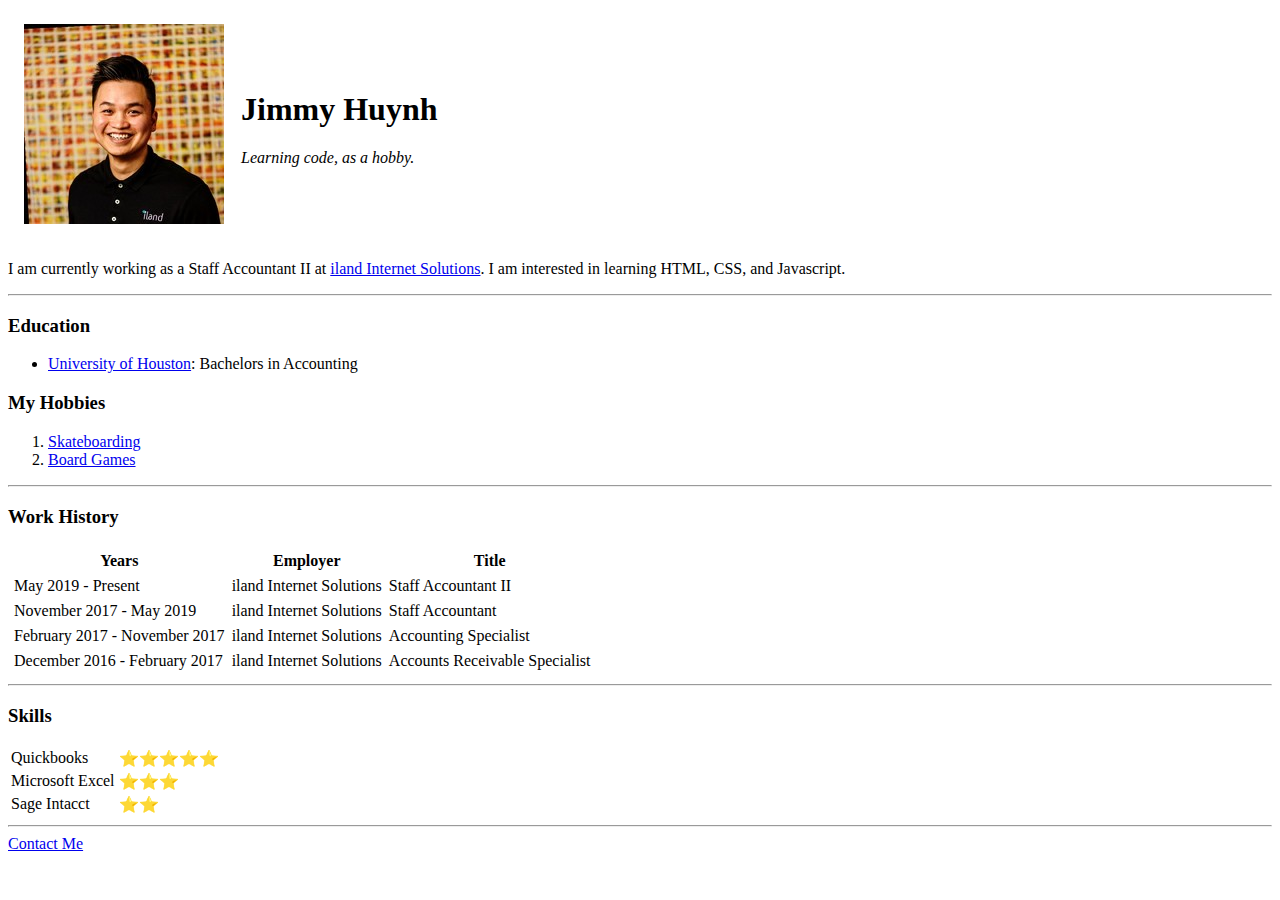
==== index.html @ 23d8958c "Update index.html" ====
<!DOCTYPE html>
<html lang="en" dir="ltr">

<head>
  <meta charset="utf-8">
  <title>Jimmy's Personal Site</title>
</head>

<body>
  <table cellspacing="15">
    <tr>
      <td><img src="Images/profilePhoto.jpeg" alt="Jimmy's Profile photo"></td>
      <td>
        <h1>Jimmy Huynh</h1>
        <p>
          <em>Learning code, as a hobby.</em>
        </p>
      </td>
    </tr>
  </table>

  <p>I am currently working as a Staff Accountant II at <a href="https://www.iland.com/">iland Internet Solutions</a>.
    I am interested in learning HTML, CSS, and Javascript.</p>
  <hr>

  <h3>Education</h3>
  <ul>
    <li><a href="https://www.uh.edu/">University of Houston</a>: Bachelors in Accounting</li>
  </ul>
  <h3>My Hobbies</h3>
  <ol>
    <li><a href="https://www.youtube.com/watch?v=QkeOAcj8Y5k">Skateboarding</a></li>
    <li><a href="https://boardgamegeek.com/boardgame/249259/war-chest">Board Games</a></li>
  </ol>

  <hr>

  <h3>Work History</h3>
  <table cellspacing="5">
    <thead>
      <tr>
        <th>Years</th>
        <th>Employer</th>
        <th>Title</th>
      </tr>
    </thead>
    <tbody>
      <tr>
        <td>May 2019 - Present</td>
        <td>iland Internet Solutions</td>
        <td>Staff Accountant II</td>
      </tr>
      <tr>
        <td>November 2017 - May 2019</td>
        <td>iland Internet Solutions</td>
        <td>Staff Accountant</td>
      </tr>
      <tr>
        <td>February 2017 - November 2017</td>
        <td>iland Internet Solutions</td>
        <td>Accounting Specialist</td>
      </tr>
      <tr>
        <td>December 2016 - February 2017</td>
        <td>iland Internet Solutions</td>
        <td>Accounts Receivable Specialist</td>
      </tr>
    </tbody>
    <tfo></tfo>
  </table>
  <hr>

  <h3>Skills</h3>
  <table>
    <tbody>
      <tr>
        <td>Quickbooks</td>
        <td>⭐⭐⭐⭐⭐</td>
      </tr>

      <tr>
        <td>Microsoft Excel</td>
        <td>⭐⭐⭐</td>
      </tr>

      <tr>
        <td>Sage Intacct</td>
        <td>⭐⭐</td>
      </tr>
    </tbody>
  </table>

  <hr>
  <a href="contactme.html">Contact Me</a>
</body>

</html>
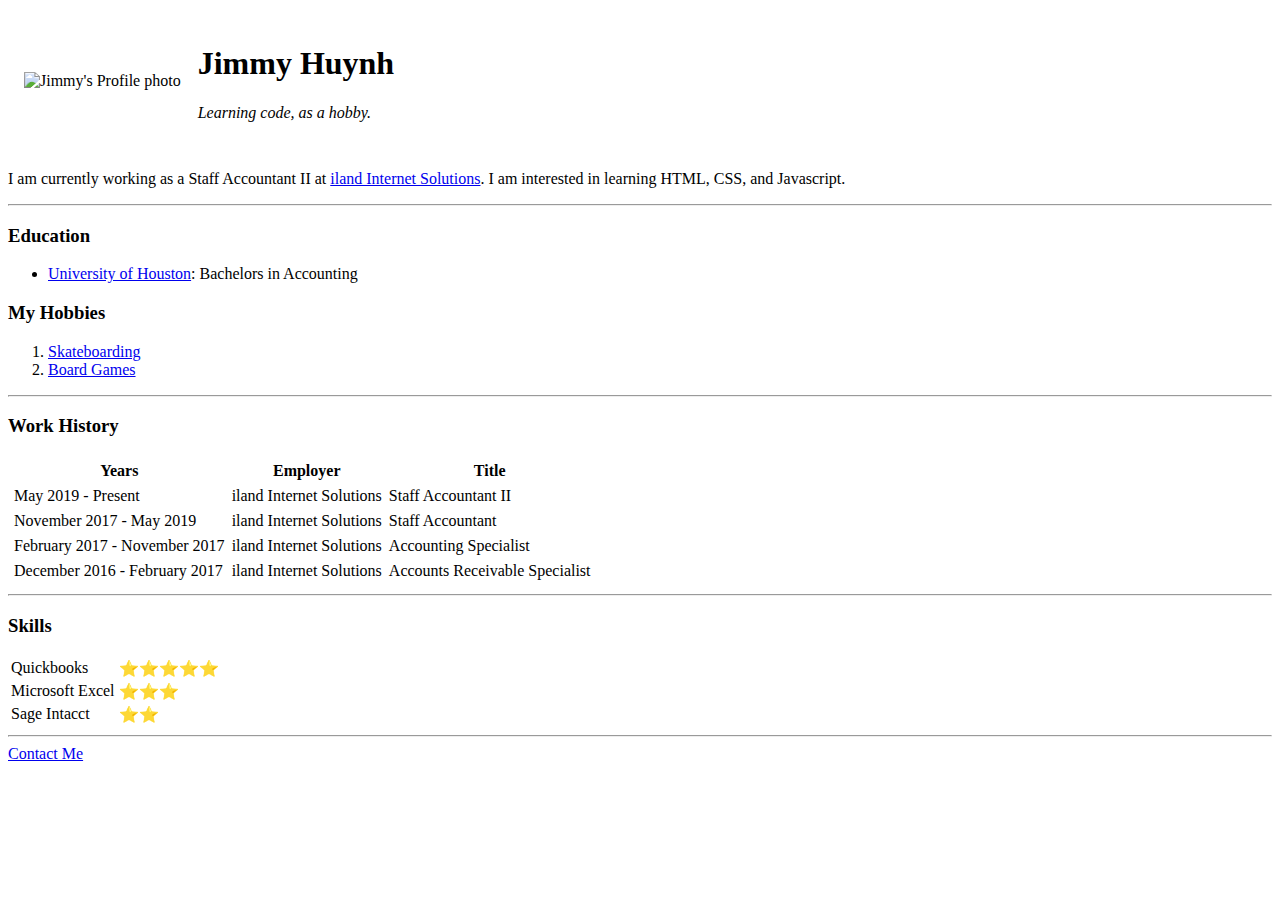
==== commit 01c75971: "Update index.html" ====
--- a/index.html
+++ b/index.html
@@ -9,7 +9,7 @@
 <body>
   <table cellspacing="15">
     <tr>
-      <td><img src="Images/profilePhoto.jpeg" alt="Jimmy's Profile photo"></td>
+      <td><img src="images/profilePhoto.jpeg" alt="Jimmy's Profile photo"></td>
       <td>
         <h1>Jimmy Huynh</h1>
         <p>
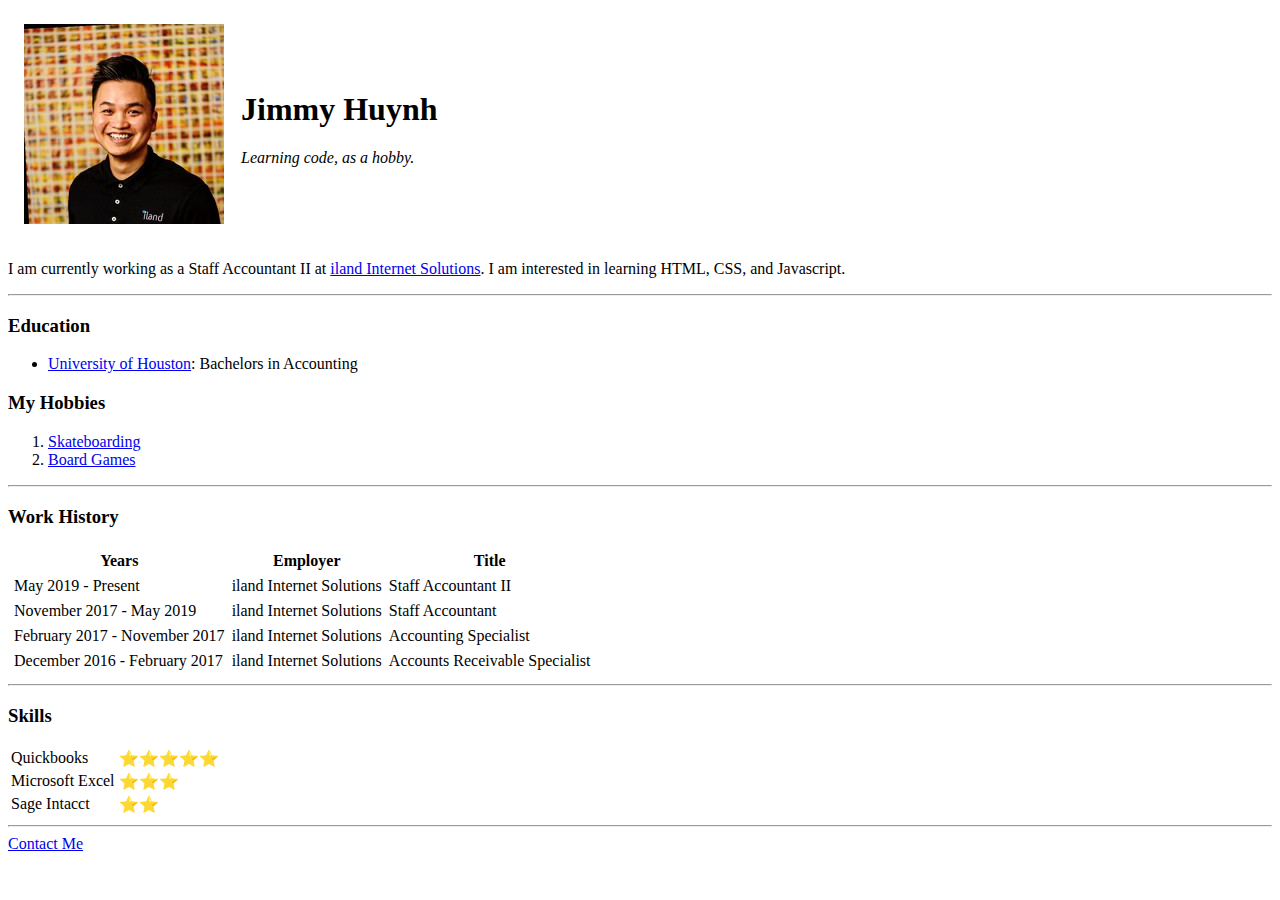
==== commit 76eb8092: "Update index.html" ====
--- a/index.html
+++ b/index.html
@@ -9,7 +9,7 @@
 <body>
   <table cellspacing="15">
     <tr>
-      <td><img src="images/profilePhoto.jpeg" alt="Jimmy's Profile photo"></td>
+      <td><img src="profilePhoto.png" alt="Jimmy's Profile photo"></td>
       <td>
         <h1>Jimmy Huynh</h1>
         <p>
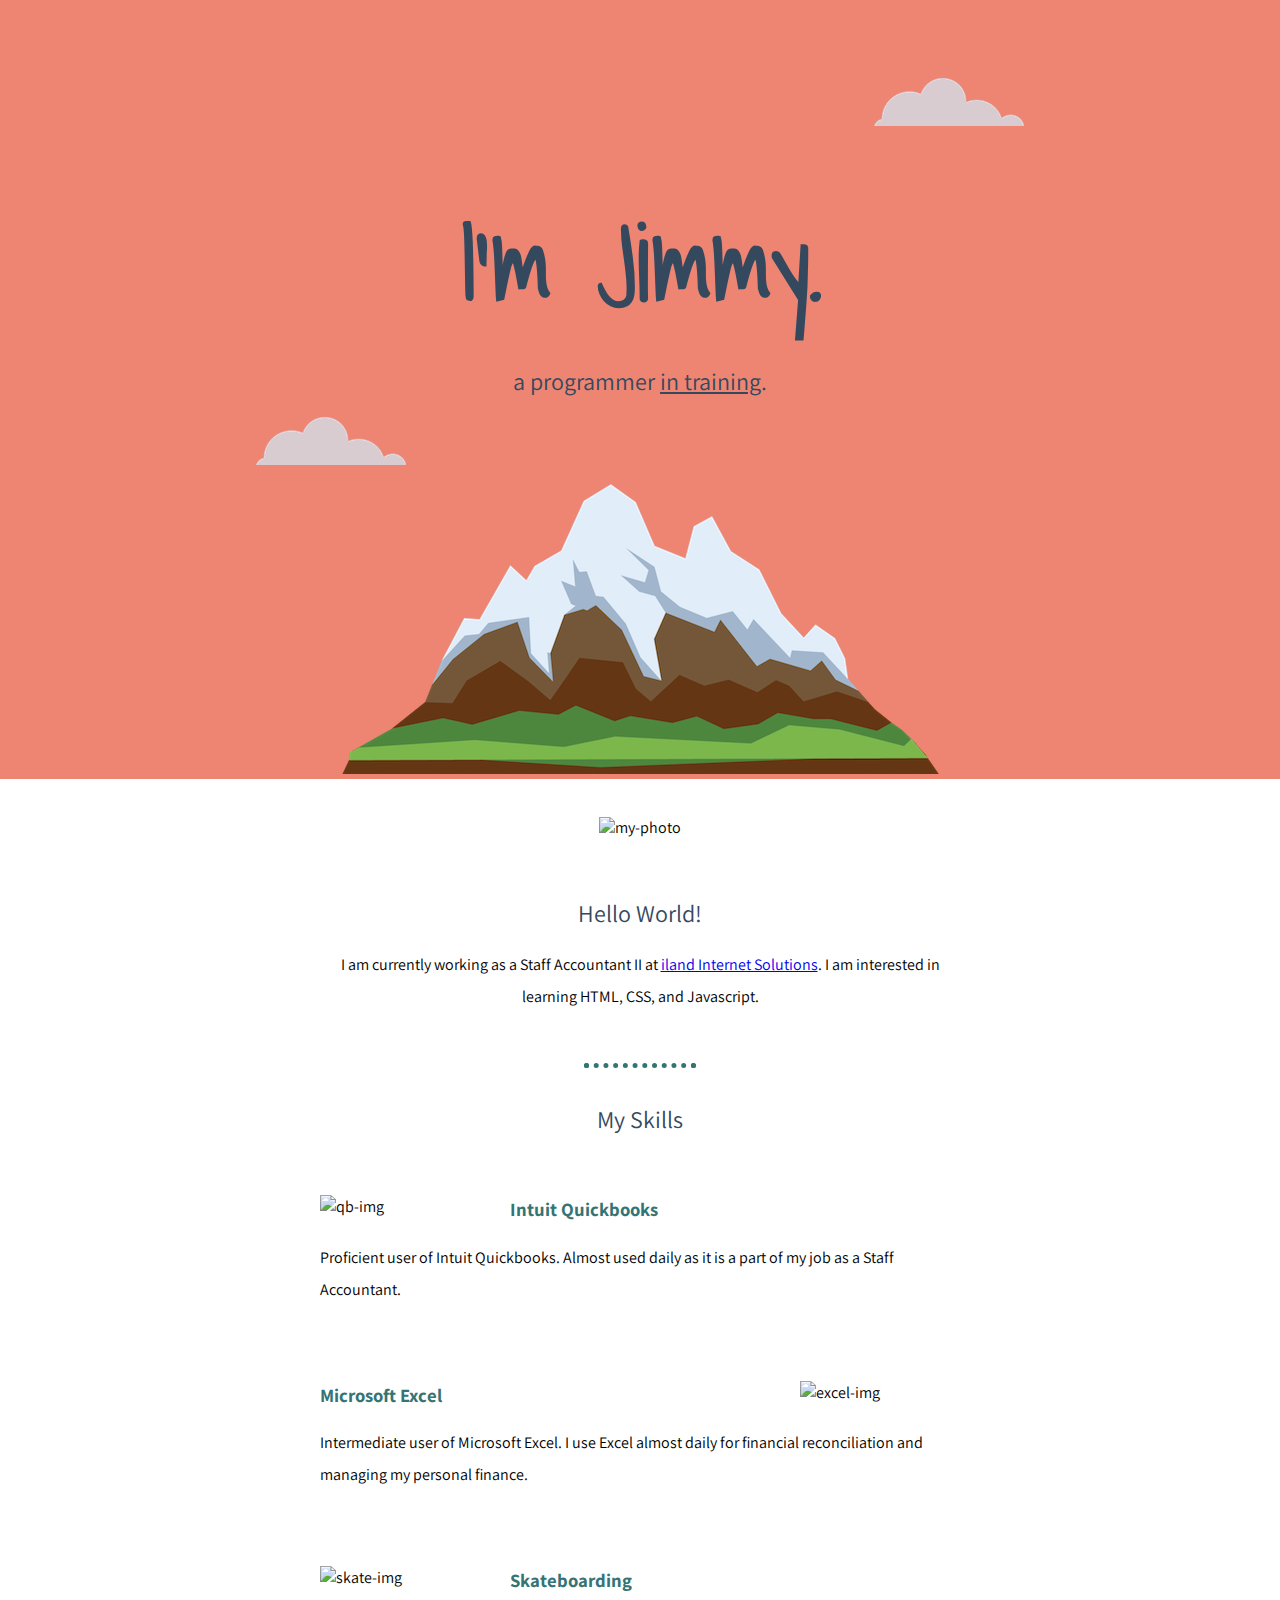
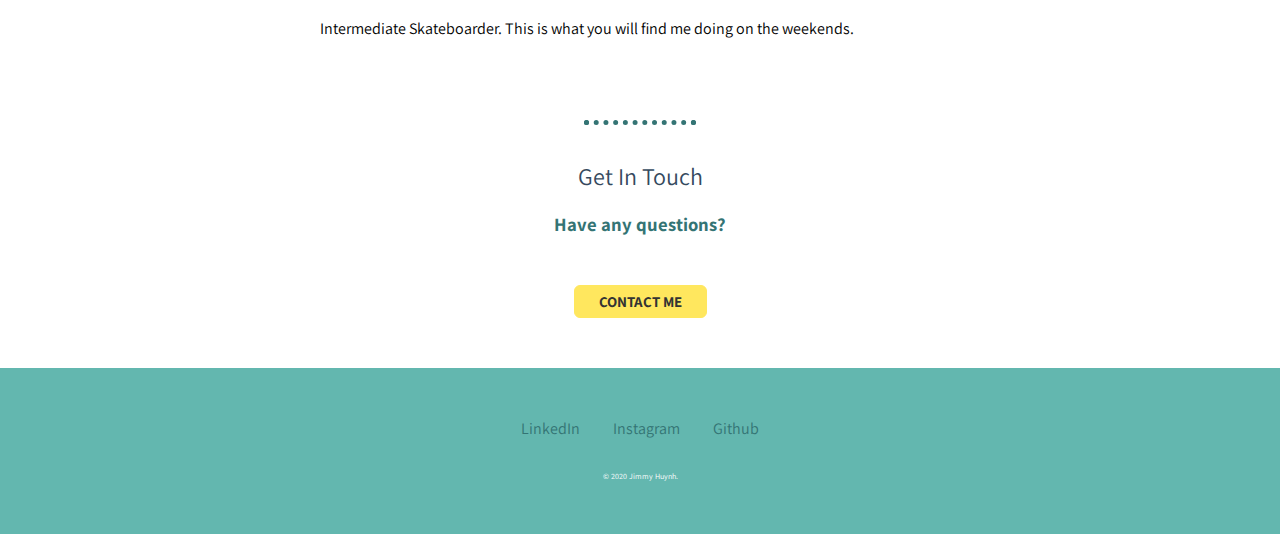
==== commit a3b6c554: "Add files via upload" ====
--- a/index.html
+++ b/index.html
@@ -3,95 +3,74 @@
 
 <head>
   <meta charset="utf-8">
-  <title>Jimmy's Personal Site</title>
+  <title>Jimmy Huynh</title>
+  <link rel="stylesheet" href="css/styles.css">
+  <link rel="icon" href="favicon.ico">
+  <link href="https://fonts.googleapis.com/css?family=Assistant|Nunito|Shadows+Into+Light&display=swap" rel="stylesheet">
 </head>
 
+<!-- TOP CONTAINER -->
+
 <body>
-  <table cellspacing="15">
-    <tr>
-      <td><img src="profilePhoto.png" alt="Jimmy's Profile photo"></td>
-      <td>
-        <h1>Jimmy Huynh</h1>
-        <p>
-          <em>Learning code, as a hobby.</em>
-        </p>
-      </td>
-    </tr>
-  </table>
+  <div class="top-container">
+    <img class="top-cloud" src="images/cloud.png" alt="cloud-img">
+    <h1>I'm Jimmy.</h1>
+    <h2>a programmer <span>in training</span>.</h2>
+    <img class="bottom-cloud" src="images/cloud.png" alt="cloud-img">
+    <img src="images/mountain.png" alt="mountain-img">
+  </div>
 
-  <p>I am currently working as a Staff Accountant II at <a href="https://www.iland.com/">iland Internet Solutions</a>.
-    I am interested in learning HTML, CSS, and Javascript.</p>
-  <hr>
+  <!-- MIDDLE CONTAINER -->
+  <div class="middle-container">
+    <div class="profile">
+      <img class="profile-img" src="https://image.flaticon.com/icons/svg/1738/1738760.svg" alt="my-photo">
+      <h2>Hello World!</h2>
+      <p class="intro">I am currently working as a Staff Accountant II at <a href="https://www.iland.com/">iland Internet Solutions</a>.
+        I am interested in learning HTML, CSS, and Javascript.</p>
+    </div>
 
-  <h3>Education</h3>
-  <ul>
-    <li><a href="https://www.uh.edu/">University of Houston</a>: Bachelors in Accounting</li>
-  </ul>
-  <h3>My Hobbies</h3>
-  <ol>
-    <li><a href="https://www.youtube.com/watch?v=QkeOAcj8Y5k">Skateboarding</a></li>
-    <li><a href="https://boardgamegeek.com/boardgame/249259/war-chest">Board Games</a></li>
-  </ol>
+    <hr>
 
-  <hr>
+    <div class="skills">
+      <h2>My Skills</h2>
 
-  <h3>Work History</h3>
-  <table cellspacing="5">
-    <thead>
-      <tr>
-        <th>Years</th>
-        <th>Employer</th>
-        <th>Title</th>
-      </tr>
-    </thead>
-    <tbody>
-      <tr>
-        <td>May 2019 - Present</td>
-        <td>iland Internet Solutions</td>
-        <td>Staff Accountant II</td>
-      </tr>
-      <tr>
-        <td>November 2017 - May 2019</td>
-        <td>iland Internet Solutions</td>
-        <td>Staff Accountant</td>
-      </tr>
-      <tr>
-        <td>February 2017 - November 2017</td>
-        <td>iland Internet Solutions</td>
-        <td>Accounting Specialist</td>
-      </tr>
-      <tr>
-        <td>December 2016 - February 2017</td>
-        <td>iland Internet Solutions</td>
-        <td>Accounts Receivable Specialist</td>
-      </tr>
-    </tbody>
-    <tfo></tfo>
-  </table>
-  <hr>
+      <div class="skill-row">
+        <img class="resize qb-logo" src="https://quickbooks.intuit.com/cas/dam/IMAGE/A6OWCozsM/qb_thumb.png" alt="qb-img">
+        <h3>Intuit Quickbooks</h3>
+        <p>Proficient user of Intuit Quickbooks. Almost used daily as it is a part of my job as a Staff Accountant.</p>
+      </div>
 
-  <h3>Skills</h3>
-  <table>
-    <tbody>
-      <tr>
-        <td>Quickbooks</td>
-        <td>⭐⭐⭐⭐⭐</td>
-      </tr>
+      <div class="skill-row">
+        <img class="resize excel-logo" src="https://image.flaticon.com/icons/svg/732/732220.svg" alt="excel-img">
+        <h3>Microsoft Excel</h3>
+        <p>Intermediate user of Microsoft Excel. I use Excel almost daily for financial reconciliation and managing my personal finance.</p>
+      </div>
 
-      <tr>
-        <td>Microsoft Excel</td>
-        <td>⭐⭐⭐</td>
-      </tr>
+      <div class="skill-row">
+        <img class="resize sb-logo" src="https://image.flaticon.com/icons/svg/502/502664.svg" alt="skate-img">
+        <h3>Skateboarding</h3>
+        <p>Intermediate Skateboarder. This is what you will find me doing on the weekends.</p>
+      </div>
+    </div>
 
-      <tr>
-        <td>Sage Intacct</td>
-        <td>⭐⭐</td>
-      </tr>
-    </tbody>
-  </table>
+    <hr>
 
-  <hr>
-  <a href="contactme.html">Contact Me</a>
+    <div class="contact-me">
+      <h2>Get In Touch</h2>
+      <h3>Have any questions?</h3>
+      <a href="mailto:hellojimhu@gmail.com" class="myButton">CONTACT ME</a>
+    </div>
+  </div>
+
+  <!-- BOTTOM CONTAINER -->
+  <div class="bottom-container">
+    <a class="footer-link" href="https://www.linkedin.com/in/jihuynh">LinkedIn</a>
+    <a class="footer-link" href="https://www.instagram.com/tx.jh/">Instagram</a>
+    <a class="footer-link" href="https://www.github.com/jhtx/">Github</a>
+    <br><br>
+    <p class="copyright">© 2020 Jimmy Huynh.</p>
+  </div>
+
 </body>
 
 </html>
--- a/css/styles.css
+++ b/css/styles.css
@@ -0,0 +1,148 @@
+/******** TAG SELECTORS ********/
+h1 {
+  margin: 50px auto 0 auto;
+  font-family: 'Shadows Into Light', sans-serif;
+  font-size: 6.5rem;
+  color: #35495e;
+}
+
+h2 {
+  font-size: 1.5rem;
+  font-family: 'Nunito', ;
+  color: #35495e;
+  font-weight: normal;
+  line-height: 2px;
+  margin: 35px auto;
+}
+
+h3 {
+  font-family: 'Nunito', ;
+  color: #347474;
+}
+
+body {
+  font-family: 'Assistant', sans-serif;
+  margin: 0;
+  text-align: center;
+}
+
+span {
+  text-decoration: underline;
+}
+
+hr {
+  border: dotted #347474;
+  border-top: 10px;
+  width: 8%;
+  border-width: 5px;
+  margin: 50px auto;
+}
+
+p {
+  line-height: 2;
+}
+
+a:hover {
+  color: white;
+}
+
+/******** CLASS SELECTORS ********/
+.top-container {
+  padding-top: 10%;
+  background-color: #ee8572;
+  position: relative;
+}
+
+.middle-container {}
+
+.bottom-container {
+  background-color: #63b7af;
+  margin: 20px auto 0 auto;
+  padding-top: 50px;
+  padding-bottom: 50px;
+  font-family: 'Assistant', sans-serif;
+}
+
+.top-cloud {
+  position: absolute;
+  right: 20%;
+  top: 10%;
+}
+
+.bottom-cloud {
+  position: absolute;
+  left: 20%
+}
+
+.footer-link {
+  color: #347474;
+  margin: auto 15px;
+  text-decoration: none;
+}
+
+.copyright {
+  margin-bottom: 0;
+  font-size: 0.5rem;
+  color: white;
+}
+
+.resize {
+  width: 25%;
+}
+
+.profile-img {
+  width: 200px;
+  margin: 3%;
+}
+
+.skill-row {
+  width: 50%;
+  margin: 75px auto;
+  text-align: left;
+  line-height: 1.5;
+}
+
+.qb-logo {
+  float: left;
+  margin-right: 30px;
+}
+
+.excel-logo {
+  float: right;
+  margin-left: 30px;
+}
+
+.sb-logo {
+  float: left;
+  margin-right: 30px;
+}
+
+/**** BUTTON ****/
+.myButton {
+  background-color: #ffe75e;
+  border-radius: 6px;
+  border: 1px solid #ffe75e;
+  display: inline-block;
+  cursor: pointer;
+  color: #333333;
+  font-family: 'Assistant', sans-serif;
+  font-size: 15px;
+  font-weight: bold;
+  padding: 6px 24px;
+  text-decoration: none;
+  margin: 30px auto;
+}
+
+.myButton:hover {
+  background-color: #ffe75e;
+}
+
+.myButton:active {
+  position: relative;
+  top: 1px;
+}
+
+.intro {
+  width: 50%;
+  margin: auto;
+}
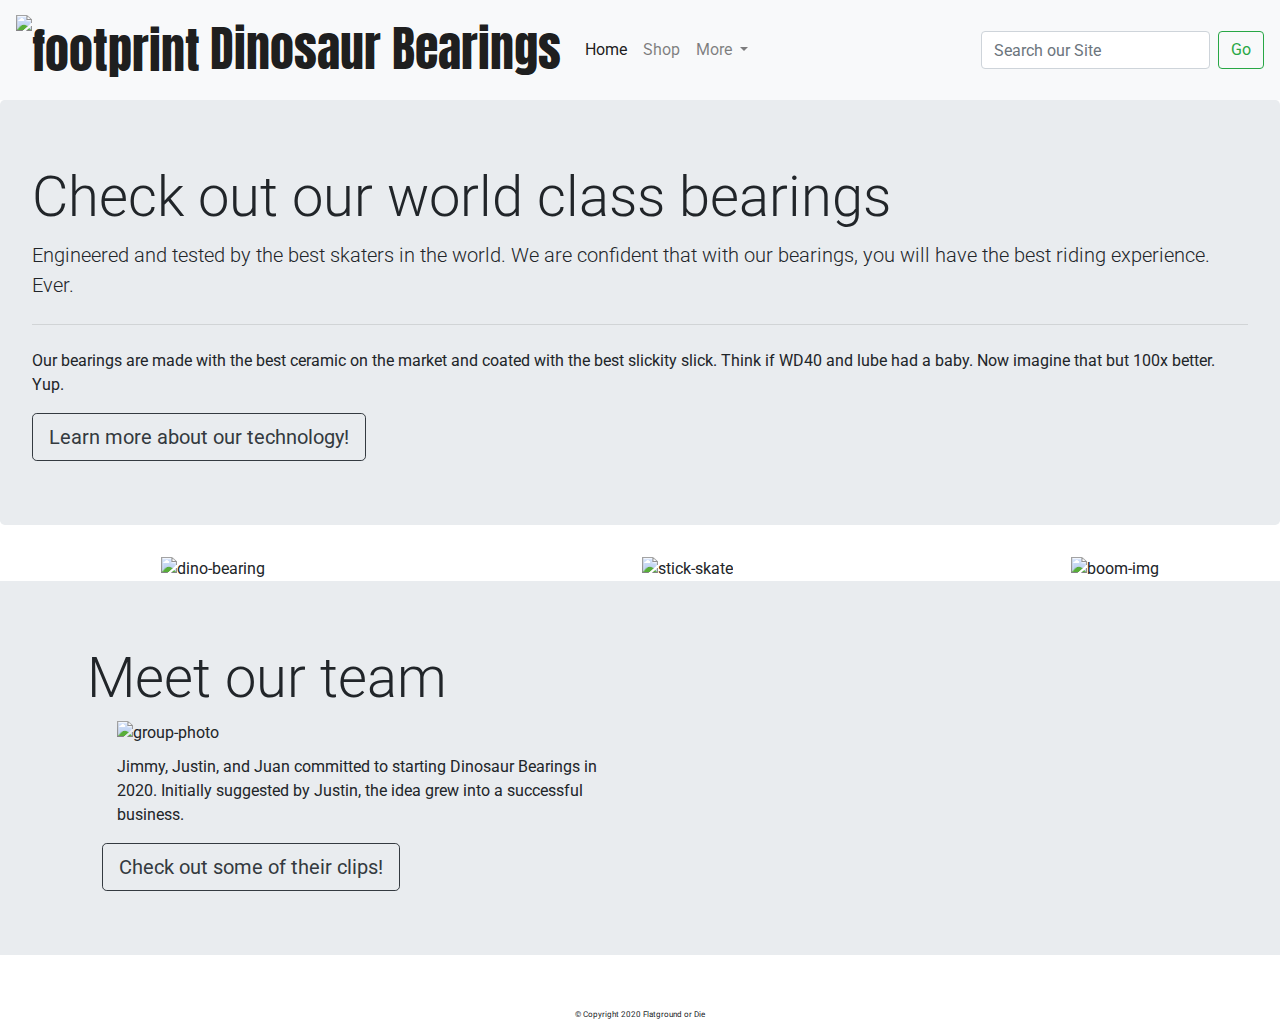
==== commit 36288a0e: "Add files via upload" ====
--- a/index.html
+++ b/index.html
@@ -3,73 +3,130 @@
 
 <head>
   <meta charset="utf-8">
-  <title>Jimmy Huynh</title>
+  <title>Dinosaur Bearings</title>
+  <link rel="stylesheet" href="https://stackpath.bootstrapcdn.com/bootstrap/4.4.1/css/bootstrap.min.css" integrity="sha384-Vkoo8x4CGsO3+Hhxv8T/Q5PaXtkKtu6ug5TOeNV6gBiFeWPGFN9MuhOf23Q9Ifjh" crossorigin="anonymous">
   <link rel="stylesheet" href="css/styles.css">
-  <link rel="icon" href="favicon.ico">
-  <link href="https://fonts.googleapis.com/css?family=Assistant|Nunito|Shadows+Into+Light&display=swap" rel="stylesheet">
+
+  <!-- Google Fonts -->
+  <link href="https://fonts.googleapis.com/css?family=Anton|Roboto&display=swap" rel="stylesheet">
+
+  <!-- Bootstrap scripts -->
+  <script src="https://code.jquery.com/jquery-3.4.1.slim.min.js" integrity="sha384-J6qa4849blE2+poT4WnyKhv5vZF5SrPo0iEjwBvKU7imGFAV0wwj1yYfoRSJoZ+n" crossorigin="anonymous"></script>
+  <script src="https://cdn.jsdelivr.net/npm/popper.js@1.16.0/dist/umd/popper.min.js" integrity="sha384-Q6E9RHvbIyZFJoft+2mJbHaEWldlvI9IOYy5n3zV9zzTtmI3UksdQRVvoxMfooAo" crossorigin="anonymous"></script>
+  <script src="https://stackpath.bootstrapcdn.com/bootstrap/4.4.1/js/bootstrap.min.js" integrity="sha384-wfSDF2E50Y2D1uUdj0O3uMBJnjuUD4Ih7YwaYd1iqfktj0Uod8GCExl3Og8ifwB6" crossorigin="anonymous"></script>
+  <!-- FontAwesome -->
+  <script src="https://kit.fontawesome.com/7988bbabc7.js" crossorigin="anonymous"></script>
+  <!-- Favicon -->
+  <link rel="icon" href="images/favicon.ico">
 </head>
 
-<!-- TOP CONTAINER -->
 
 <body>
-  <div class="top-container">
-    <img class="top-cloud" src="images/cloud.png" alt="cloud-img">
-    <h1>I'm Jimmy.</h1>
-    <h2>a programmer <span>in training</span>.</h2>
-    <img class="bottom-cloud" src="images/cloud.png" alt="cloud-img">
-    <img src="images/mountain.png" alt="mountain-img">
-  </div>
 
-  <!-- MIDDLE CONTAINER -->
-  <div class="middle-container">
-    <div class="profile">
-      <img class="profile-img" src="https://image.flaticon.com/icons/svg/1738/1738760.svg" alt="my-photo">
-      <h2>Hello World!</h2>
-      <p class="intro">I am currently working as a Staff Accountant II at <a href="https://www.iland.com/">iland Internet Solutions</a>.
-        I am interested in learning HTML, CSS, and Javascript.</p>
+  <!-- Navigation Header -->
+  <section class="fixed-header">
+
+    <nav class="navbar navbar-expand-lg navbar-light bg-light fixed-header">
+      <a class="navbar-brand logo-text" href="#"><img class="footprint" src="https://i.pinimg.com/originals/cb/8f/89/cb8f89f86f8036b7a0dba59a6b8c4c31.jpg" alt="footprint">Dinosaur Bearings</a>
+      <button class="navbar-toggler" type="button" data-toggle="collapse" data-target="#navbarSupportedContent" aria-controls="navbarSupportedContent" aria-expanded="false" aria-label="Toggle navigation">
+        <span class="navbar-toggler-icon"></span>
+      </button>
+
+      <div class="collapse navbar-collapse" id="navbarSupportedContent">
+        <ul class="navbar-nav mr-auto">
+          <li class="nav-item active">
+            <a class="nav-link" href="index.html">Home<span class="sr-only">(current)</span></a>
+          </li>
+          <li class="nav-item">
+            <a class="nav-link" href="WIP.html">Shop</a>
+          </li>
+          <li class="nav-item dropdown">
+            <a class="nav-link dropdown-toggle" href="WIP.html" id="navbarDropdown" role="button" data-toggle="dropdown" aria-haspopup="true" aria-expanded="false">
+              More
+            </a>
+            <div class="dropdown-menu" aria-labelledby="navbarDropdown">
+              <a class="dropdown-item" href="WIP.html">TBD</a>
+              <a class="dropdown-item" href="WIP.html">About Us</a>
+              <div class="dropdown-divider"></div>
+              <a class="dropdown-item" href="WIP.html">Contact</a>
+            </div>
+          </li>
+
+        </ul>
+        <form class="form-inline my-2 my-lg-0">
+          <input class="form-control mr-sm-2" type="search" placeholder="Search our Site" aria-label="Search">
+          <button class="btn btn-outline-success my-2 my-sm-0" type="submit">Go</button>
+        </form>
+      </div>
+    </nav>
+  </section>
+
+  <!-- Jumbotron -->
+  <section id="header2">
+    <div class="jumbotron jumbo-header">
+      <h1 class="display-4">Check out our world class bearings</h1>
+      <p class="lead">Engineered and tested by the best skaters in the world. We are confident that with our bearings, you will have the best riding experience. Ever.</p>
+      <hr class="my-4">
+      <p>Our bearings are made with the best ceramic on the market and coated with the best slickity slick. Think if WD40 and lube had a baby. Now imagine that but 100x better. Yup.</p>
+      <a class="btn btn-outline-dark btn-lg" href="WIP.html" role="button">Learn more about our technology!</a>
     </div>
 
-    <hr>
+  </section>
 
-    <div class="skills">
-      <h2>My Skills</h2>
-
-      <div class="skill-row">
-        <img class="resize qb-logo" src="https://quickbooks.intuit.com/cas/dam/IMAGE/A6OWCozsM/qb_thumb.png" alt="qb-img">
-        <h3>Intuit Quickbooks</h3>
-        <p>Proficient user of Intuit Quickbooks. Almost used daily as it is a part of my job as a Staff Accountant.</p>
-      </div>
-
-      <div class="skill-row">
-        <img class="resize excel-logo" src="https://image.flaticon.com/icons/svg/732/732220.svg" alt="excel-img">
-        <h3>Microsoft Excel</h3>
-        <p>Intermediate user of Microsoft Excel. I use Excel almost daily for financial reconciliation and managing my personal finance.</p>
-      </div>
-
-      <div class="skill-row">
-        <img class="resize sb-logo" src="https://image.flaticon.com/icons/svg/502/502664.svg" alt="skate-img">
-        <h3>Skateboarding</h3>
-        <p>Intermediate Skateboarder. This is what you will find me doing on the weekends.</p>
+  <section id="images">
+    <div class="container equation">
+      <div class="row">
+        <div class="col-md-3">
+          <img class=bearing-img src="https://cdn.daddiesboardshop.com/media/catalog/product/cache/1/image/550x550/17f82f742ffe127f42dca9de82fb58b1/A/Q/AQ00ABD_3.1506694989.jpg" alt="dino-bearing">
+        </div>
+        <div class="col-md-2">
+          <i class="fas fa-plus fa-3x plus-symbol"></i>
+        </div>
+        <div class="col-md-3">
+          <img class="stick-figure" src="https://image.shutterstock.com/image-vector/icon-black-man-skater-line-600w-591411428.jpg" alt="stick-skate">
+        </div>
+        <div class="col-md-2">
+          <i class="fas fa-equals fa-3x equals-sign"></i>
+        </div>
+        <div class="col-md-2">
+          <img class="boom-emoji" src="https://emojipedia-us.s3.dualstack.us-west-1.amazonaws.com/thumbs/120/apple/237/collision-symbol_1f4a5.png" alt="boom-img">
+        </div>
       </div>
     </div>
+  </section>
 
-    <hr>
+  <section class="the-team">
+    <div class="container jumbotron jumbo-header">
+      <h1 class="display-4 row">Meet our team</h1>
+      <div class="col-md-12">
+        <img class="team-img" src="images/team.jpg" alt="group-photo">
+      </div>
+      <div class="team-description col-md-6">
+        <p>Jimmy, Justin, and Juan committed to starting Dinosaur Bearings in 2020. Initially suggested by Justin, the idea grew into a successful business.</p>
+      </div>
+          <a class="btn btn-outline-dark btn-lg" href="WIP.html" role="button">Check out some of their clips!</a>
+      <!-- <p class="lead">Engineered and tested by the best skaters in the world. We are confident that with our bearings, you will have the best riding experience. Ever.</p>
+      <hr class="my-4">
+      <p>Our bearings are made with the best ceramic on the market and coated with the best slickity slick. Think if WD40 and lube had a baby. Now imagine that but 100x better. Yup.</p>
+      <a class="btn btn-outline-dark btn-lg" href="WIP.html" role="button">Learn more about our technology!</a> -->
+    </div>
 
-    <div class="contact-me">
-      <h2>Get In Touch</h2>
-      <h3>Have any questions?</h3>
-      <a href="mailto:hellojimhu@gmail.com" class="myButton">CONTACT ME</a>
+  </section>
+
+
+  <footer class="footer">
+    <div class="foot-icons">
+      <i class="fab fa-twitter footer-icon"></i>
+      <i class="fab fa-facebook-f footer-icon"></i>
+      <i class="fab fa-instagram footer-icon"></i>
+      <i class="fas fa-envelope footer-icon"></i>
     </div>
-  </div>
 
-  <!-- BOTTOM CONTAINER -->
-  <div class="bottom-container">
-    <a class="footer-link" href="https://www.linkedin.com/in/jihuynh">LinkedIn</a>
-    <a class="footer-link" href="https://www.instagram.com/tx.jh/">Instagram</a>
-    <a class="footer-link" href="https://www.github.com/jhtx/">Github</a>
-    <br><br>
-    <p class="copyright">© 2020 Jimmy Huynh.</p>
-  </div>
+    <p class="foot-p">© Copyright 2020 Flatground or Die</p>
+
+  </footer>
+
+
 
 </body>
 
--- a/css/styles.css
+++ b/css/styles.css
@@ -1,148 +1,82 @@
-/******** TAG SELECTORS ********/
-h1 {
-  margin: 50px auto 0 auto;
-  font-family: 'Shadows Into Light', sans-serif;
-  font-size: 6.5rem;
-  color: #35495e;
+body{
+  margin: 0;
+  padding: 0;
 }
 
-h2 {
-  font-size: 1.5rem;
-  font-family: 'Nunito', ;
-  color: #35495e;
-  font-weight: normal;
-  line-height: 2px;
-  margin: 35px auto;
+/* Navigation Bar */
+.footprint{
+  width: 8%;
+  margin-right: 10px;
 }
 
-h3 {
-  font-family: 'Nunito', ;
-  color: #347474;
+/* Jumbotron */
+
+.logo-text {
+  font-family: Anton;
+  font-size: 3rem;
 }
 
-body {
-  font-family: 'Assistant', sans-serif;
-  margin: 0;
+/* Equation */
+.equation{
+  text-align: center;
+
+}
+
+.bearing-img {
+  text-align: center;
+  width: 70%;
+
+}
+
+.stick-figure {
+  width: 70%;
+}
+
+.plus-symbol {
+
+  margin: 50%;
+
+}
+
+.equals-sign{
+  margin: 50%;
+}
+
+.boom-emoji {
+  width: 100%;
+}
+
+/* The Team */
+.the-team{
+  background-color: #e9ecef;
+  padding: 0;
+  }
+.team-data{
+  padding: 0;
+}
+.team-img{
+  width: 80%;
   text-align: center;
 }
 
-span {
-  text-decoration: underline;
+.team-description{
+  margin-top: 10px;
+}
+/* Footer */
+.foot-icons, .foot-p {
+  text-align: center;
+  font-size: 8px;
+  margin: 10px;
+}
+.footer-icon{
+  margin: 10px;
 }
 
-hr {
-  border: dotted #347474;
-  border-top: 10px;
-  width: 8%;
-  border-width: 5px;
-  margin: 50px auto;
+/* WIP - Construction */
+.construction{
+  text-align: center;
 }
 
-p {
-  line-height: 2;
+.WIP-text{
+  font-family: Roboto;
 }
-
-a:hover {
-  color: white;
-}
-
-/******** CLASS SELECTORS ********/
-.top-container {
-  padding-top: 10%;
-  background-color: #ee8572;
-  position: relative;
-}
-
-.middle-container {}
-
-.bottom-container {
-  background-color: #63b7af;
-  margin: 20px auto 0 auto;
-  padding-top: 50px;
-  padding-bottom: 50px;
-  font-family: 'Assistant', sans-serif;
-}
-
-.top-cloud {
-  position: absolute;
-  right: 20%;
-  top: 10%;
-}
-
-.bottom-cloud {
-  position: absolute;
-  left: 20%
-}
-
-.footer-link {
-  color: #347474;
-  margin: auto 15px;
-  text-decoration: none;
-}
-
-.copyright {
-  margin-bottom: 0;
-  font-size: 0.5rem;
-  color: white;
-}
-
-.resize {
-  width: 25%;
-}
-
-.profile-img {
-  width: 200px;
-  margin: 3%;
-}
-
-.skill-row {
-  width: 50%;
-  margin: 75px auto;
-  text-align: left;
-  line-height: 1.5;
-}
-
-.qb-logo {
-  float: left;
-  margin-right: 30px;
-}
-
-.excel-logo {
-  float: right;
-  margin-left: 30px;
-}
-
-.sb-logo {
-  float: left;
-  margin-right: 30px;
-}
-
-/**** BUTTON ****/
-.myButton {
-  background-color: #ffe75e;
-  border-radius: 6px;
-  border: 1px solid #ffe75e;
-  display: inline-block;
-  cursor: pointer;
-  color: #333333;
-  font-family: 'Assistant', sans-serif;
-  font-size: 15px;
-  font-weight: bold;
-  padding: 6px 24px;
-  text-decoration: none;
-  margin: 30px auto;
-}
-
-.myButton:hover {
-  background-color: #ffe75e;
-}
-
-.myButton:active {
-  position: relative;
-  top: 1px;
-}
-
-.intro {
-  width: 50%;
-  margin: auto;
-}
